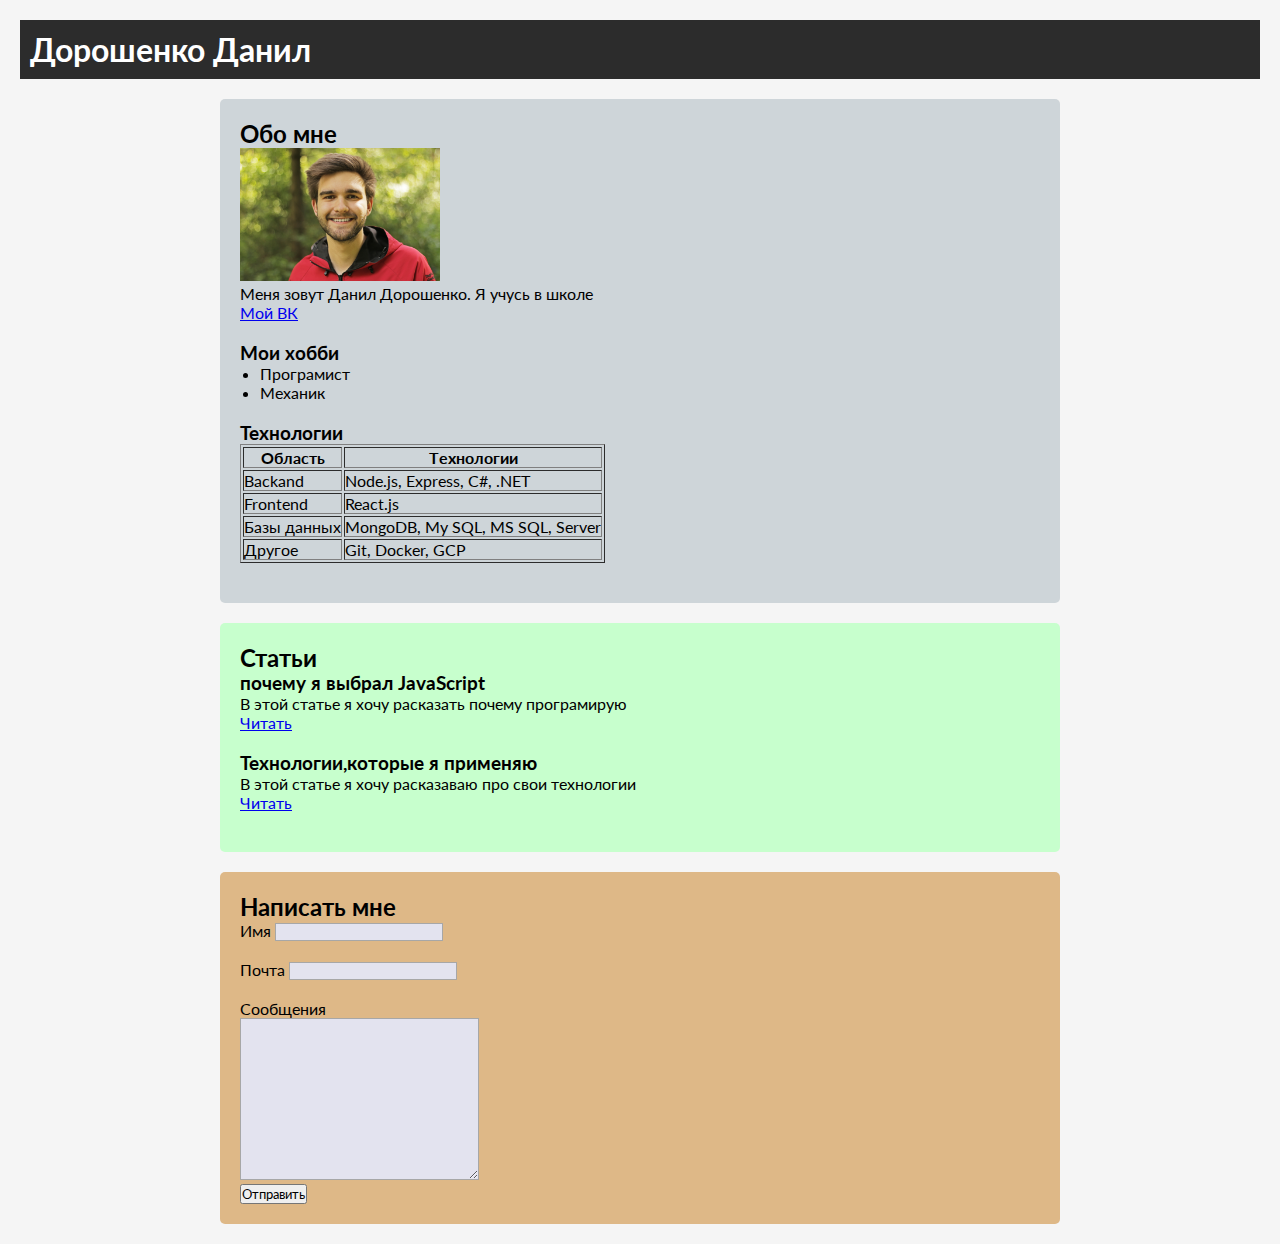
==== index.html @ 69560d59 "gg" ====
<!DOCTYPE html>
<html lang="en">
<head>
    <meta charset="UTF-8">
    <meta name="viewport" content="width=device-width, initial-scale=1.0">
    <title>Document</title>
    <link rel="stylesheet" href="style.css">
</head>
<body>
    <header class="header">
    <h1>Дорошенко Данил</h1>
     </header>

     <section class="section about">
        <div class="section_element">
            <h2>Обо мне</h2>
            <img width="200" src='person.jpg' alt="Фотка">
            <p>Меня зовут Данил Дорошенко. Я учусь в школе</p>
            <a href="https://vk.com/id544473117">Мой ВК</a>

        </div>
        <div class="section_element">
            <h3>Мои хобби</h3>
            <ul>
                <li>Програмист</li>
                <li>Механик</li>
            </ul>
        </div>
        <div class="section_element">
            <h3>Технологии</h3>
            <table border="1">
                <thead>
                  <tr> 
                     <th>Oбласть</th>
                     <th>Tехнологии</th>
                  </tr>
                </thead>
                <tbody>
                    <tr>
                        <td>Backand</td>
                        <td> Node.js, Express, C#, .NET</td>
                    </tr>
                    <tr>
                        <td>Frontend</td>
                        <td>React.js</td>
                    </tr>
                    <tr>
                        <td>Базы данных</td>
                        <td>MongoDB, My SQL, MS SQL, Server</td>
                    </tr>
                    <tr>
                        <td>Другое</td>
                        <td>Git, Docker, GCP</td>
                    </tr>
                </tbody>
            </table>
        </div>

</section>

<section class="section articles">
    <h2>Статьи</h2>
    <article class="section_element">
        <h3>почему я выбрал JavaScript</h3>
        <p>В этой статье я хочу расказать почему програмирую</p>
        <a href="javascript.html">Читать</a>
    </article>
    <article class="section_element">
        <h3>Технологии,которые я применяю</h3>
        <p>В этой статье я хочу расказаваю про свои технологии</p>
        <a href="technology.html">Читать</a>
    </article>
</section>

<section class="section contacs">
   <h2>Написать мне</h2>
   <form>
    <div>
        <label for="name">Имя</label>
        <input type="text" id="name" >
    </div>
    <br/>
    <div>
        <label for="email">Почта</label>
        <input type="email" id="email" >
    </div>
    <br/>
    <div>
        <label for="Message">Сообщения</label>
        <br/>
        <textarea name="message" id="message" cols="30" rows="10"></textarea>
    </div>
    <button type="submit">Отправить</button>
    <br/>
   </form>
</section>

</body>
</html>
---- style.css ----
@import url('https://fonts.googleapis.com/css2?family=Lato:ital,wght@0,100;0,300;0,400;0,700;0,900;1,100;1,300;1,400;1,700;1,900&family=Roboto:ital,wght@0,100;0,300;0,400;0,500;0,700;0,900;1,100;1,300;1,400;1,500;1,700;1,900&display=swap');

* {
    font-family: "Lato", sans-serif;
    margin: 0;
    padding: 0;
}

body{
     background-color: #f5f5f5;
}

.header{
    background-color: #2c2c2c;
    color: #fff;
    padding: 10px;
    margin: 20px;
}

.section{
   border-radius: 5px; 
   padding:20px ;
   width: 800px ;
   margin: auto;
   margin-bottom: 20px;
}

.section_element{
    margin-bottom: 20px;
    
}

.about{
    background-color: #ced5d9;
}

.about ul{
    margin-left: 20px;
}

.articles{
    background-color:#c7ffcd ;
}

.contacs{
    background-color:burlywood ;
}

.contacs input, .contacs textarea {
    background-color: #e3e3ef;
    border: 1px #a7a7a7 solid;
}
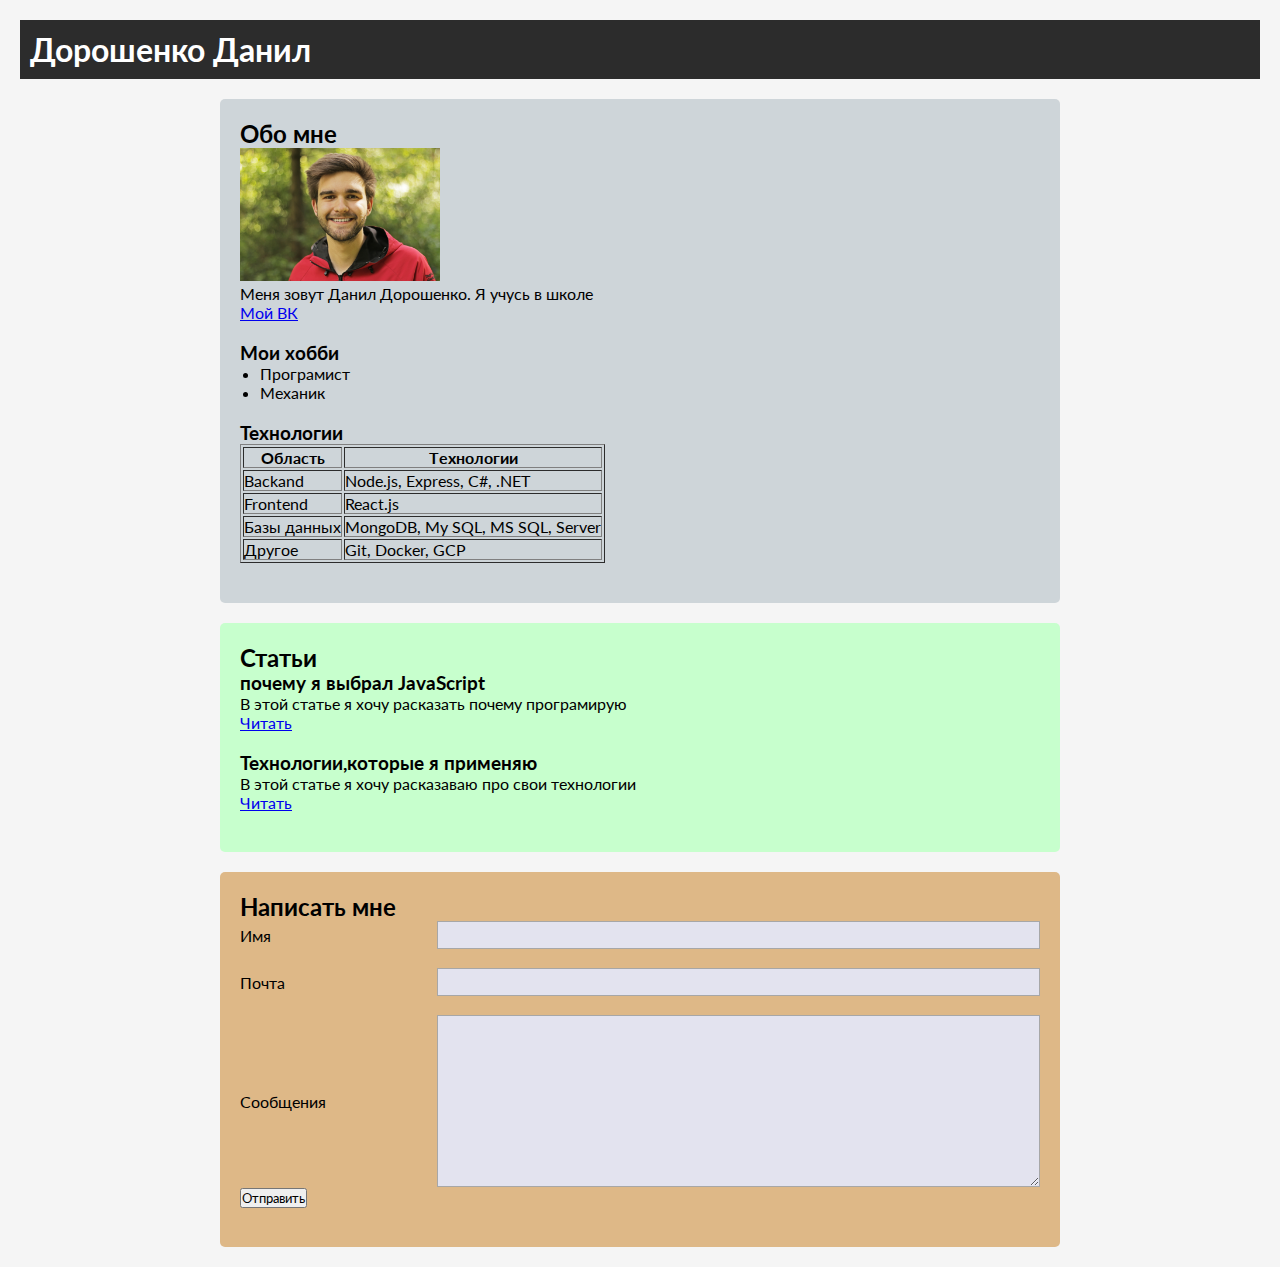
==== commit 2b496a9b: "neww" ====
--- a/index.html
+++ b/index.html
@@ -74,23 +74,25 @@
 
 <section class="section contacs">
    <h2>Написать мне</h2>
-   <form>
-    <div>
+   <form class="form flex-container direction-column">
+    <div class="flex-container">
         <label for="name">Имя</label>
         <input type="text" id="name" >
     </div>
     <br/>
-    <div>
+    <div class="flex-container">
         <label for="email">Почта</label>
         <input type="email" id="email" >
     </div>
     <br/>
-    <div>
+    <div class="flex-container">
         <label for="Message">Сообщения</label>
         <br/>
         <textarea name="message" id="message" cols="30" rows="10"></textarea>
     </div>
+    <div>
     <button type="submit">Отправить</button>
+    </div>
     <br/>
    </form>
 </section>
--- a/style.css
+++ b/style.css
@@ -29,7 +29,7 @@
 
 .section_element{
     margin-bottom: 20px;
-    
+
 }
 
 .about{
@@ -48,7 +48,25 @@
     background-color:burlywood ;
 }
 
-.contacs input, .contacs textarea {
+.contacs input,
+ .contacs textarea {
     background-color: #e3e3ef;
     border: 1px #a7a7a7 solid;
+    flex: 3;
+    outline: none;
+    padding: 5px;
+
+}
+
+.flex-container{
+  display: flex;  
+}
+
+.direction-column{
+    flex-direction: column;
+}
+
+.form label{
+    flex: 1;
+    align-self: center;
 }